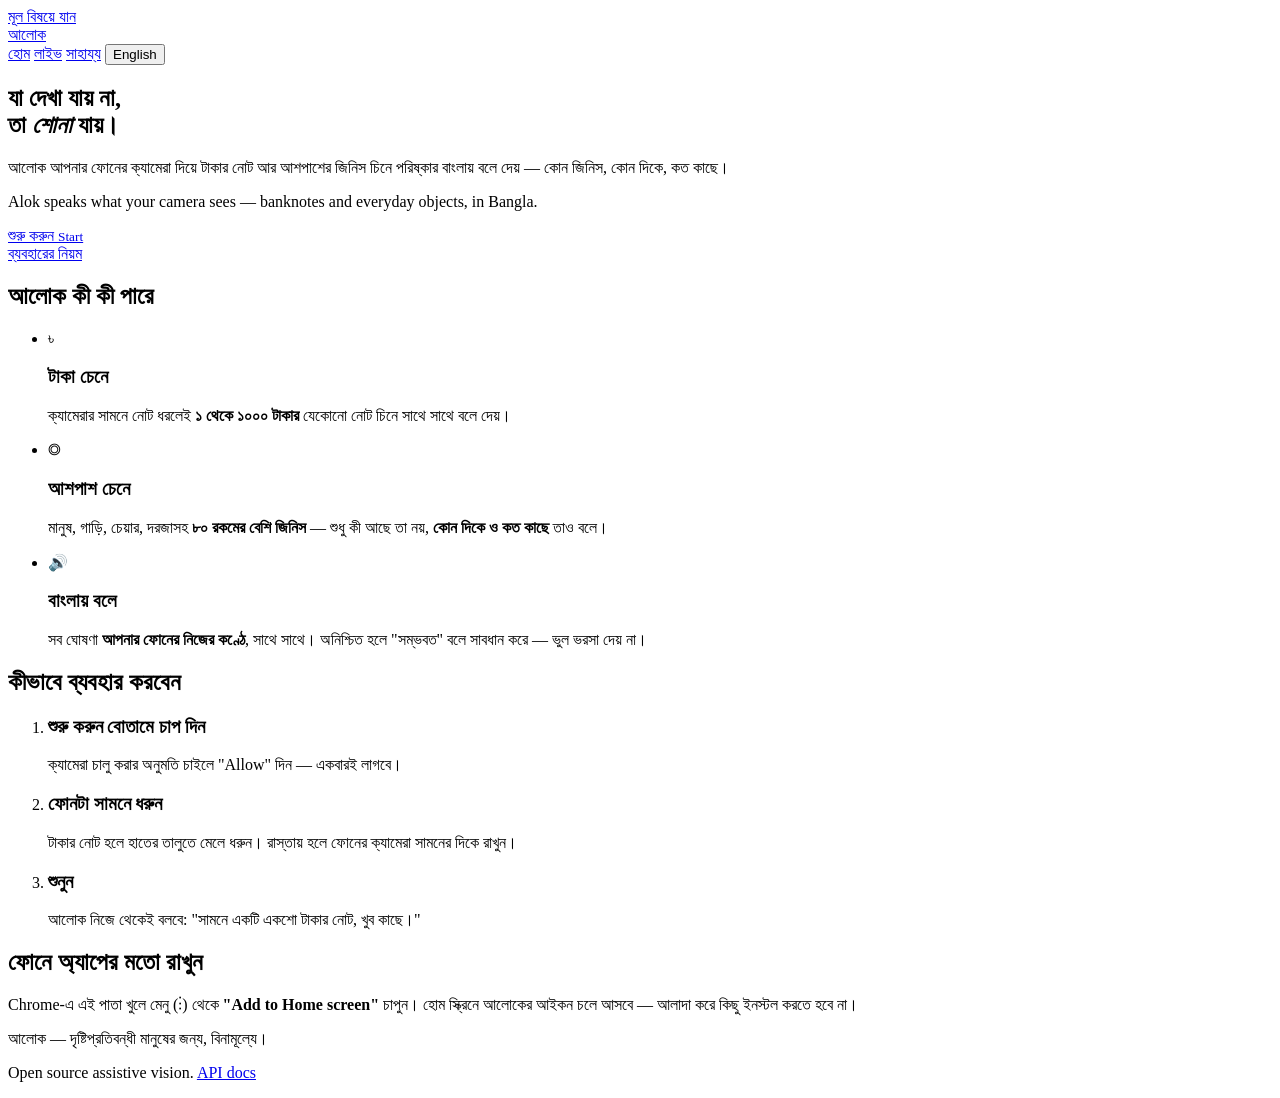
==== frontend/index.html @ d9b21615 "added frontend for mobile apps" ====
<!DOCTYPE html>
<html lang="bn">
<head>
  <meta charset="UTF-8">
  <meta name="viewport" content="width=device-width, initial-scale=1.0">
  <title data-i18n="title.index">আলোক — যা দেখা যায় না, তা শোনা যায়</title>
  <meta name="description" content="আলোক আপনার ফোনের ক্যামেরা দিয়ে টাকা ও আশপাশের জিনিস চিনে বাংলায় বলে দেয়। Alok speaks what your camera sees, in Bangla.">
  <meta name="theme-color" content="#0b0a07">
  <link rel="manifest" href="/manifest.webmanifest">
  <link rel="icon" href="/icons/icon-192.png">
  <link rel="apple-touch-icon" href="/icons/icon-192.png">
  <link rel="preconnect" href="https://fonts.gstatic.com" crossorigin>
  <link href="https://fonts.googleapis.com/css2?family=Noto+Serif+Bengali:wght@700;900&family=Noto+Sans+Bengali:wght@400;600;700&display=swap" rel="stylesheet">
  <link rel="stylesheet" href="/css/app.css">
</head>
<body>
  <a class="skip-link" href="#main" data-i18n="skip">মূল বিষয়ে যান</a>

  <header class="site-header">
    <a class="brand" href="/">
      <span class="brand-dot" aria-hidden="true"></span>
      আলোক
    </a>
    <nav class="site-nav" data-i18n-aria="nav.aria" aria-label="প্রধান মেনু">
      <a href="/" aria-current="page" data-i18n="nav.home">হোম</a>
      <a href="/live.html" data-i18n="nav.live">লাইভ</a>
      <a href="/help.html" data-i18n="nav.help">সাহায্য</a>
      <button class="lang-toggle" id="lang-toggle" type="button">English</button>
    </nav>
  </header>

  <main id="main">
    <section class="hero">
      <h1 data-i18n="hero.h1">যা দেখা যায় না,<br>তা <em>শোনা</em> যায়।</h1>
      <p class="tagline" data-i18n="hero.tagline">আলোক আপনার ফোনের ক্যামেরা দিয়ে টাকার নোট আর আশপাশের জিনিস চিনে পরিষ্কার বাংলায় বলে দেয় — কোন জিনিস, কোন দিকে, কত কাছে।</p>
      <p class="tagline-en" data-i18n="hero.alt">Alok speaks what your camera sees — banknotes and everyday objects, in Bangla.</p>
    </section>

    <div class="torch-zone">
      <a class="torch" href="/live.html" id="start-btn">
        <span data-i18n="torch.main">শুরু করুন</span>
        <small data-i18n="torch.sub">Start</small>
      </a>
      <div class="secondary-actions">
        <a class="btn" href="/help.html" data-i18n="act.help">ব্যবহারের নিয়ম</a>
      </div>
    </div>

    <section class="section" aria-labelledby="features-title">
      <h2 id="features-title" data-i18n="feat.title">আলোক কী কী পারে</h2>
      <ul class="feature-list">
        <li>
          <span class="feature-icon" aria-hidden="true">৳</span>
          <div>
            <h3 data-i18n="feat1.h">টাকা চেনে</h3>
            <p data-i18n="feat1.p">ক্যামেরার সামনে নোট ধরলেই <b>১ থেকে ১০০০ টাকার</b> যেকোনো নোট চিনে সাথে সাথে বলে দেয়।</p>
          </div>
        </li>
        <li>
          <span class="feature-icon" aria-hidden="true">◎</span>
          <div>
            <h3 data-i18n="feat2.h">আশপাশ চেনে</h3>
            <p data-i18n="feat2.p">মানুষ, গাড়ি, চেয়ার, দরজাসহ <b>৮০ রকমের বেশি জিনিস</b> — শুধু কী আছে তা নয়, <b>কোন দিকে ও কত কাছে</b> তাও বলে।</p>
          </div>
        </li>
        <li>
          <span class="feature-icon" aria-hidden="true">🔊</span>
          <div>
            <h3 data-i18n="feat3.h">বাংলায় বলে</h3>
            <p data-i18n="feat3.p">সব ঘোষণা <b>আপনার ফোনের নিজের কণ্ঠে</b>, সাথে সাথে। অনিশ্চিত হলে "সম্ভবত" বলে সাবধান করে — ভুল ভরসা দেয় না।</p>
          </div>
        </li>
      </ul>
    </section>

    <section class="section" aria-labelledby="how-title">
      <h2 id="how-title" data-i18n="how.title">কীভাবে ব্যবহার করবেন</h2>
      <ol class="steps">
        <li>
          <div>
            <h3 data-i18n="how1.h">শুরু করুন বোতামে চাপ দিন</h3>
            <p data-i18n="how1.p">ক্যামেরা চালু করার অনুমতি চাইলে "Allow" দিন — একবারই লাগবে।</p>
          </div>
        </li>
        <li>
          <div>
            <h3 data-i18n="how2.h">ফোনটা সামনে ধরুন</h3>
            <p data-i18n="how2.p">টাকার নোট হলে হাতের তালুতে মেলে ধরুন। রাস্তায় হলে ফোনের ক্যামেরা সামনের দিকে রাখুন।</p>
          </div>
        </li>
        <li>
          <div>
            <h3 data-i18n="how3.h">শুনুন</h3>
            <p data-i18n="how3.p">আলোক নিজে থেকেই বলবে: "সামনে একটি একশো টাকার নোট, খুব কাছে।"</p>
          </div>
        </li>
      </ol>
    </section>

    <section class="section" aria-labelledby="install-title">
      <h2 id="install-title" data-i18n="install.title">ফোনে অ্যাপের মতো রাখুন</h2>
      <p class="hint" data-i18n="install.p">Chrome-এ এই পাতা খুলে মেনু (⋮) থেকে <b>"Add to Home screen"</b> চাপুন। হোম স্ক্রিনে আলোকের আইকন চলে আসবে — আলাদা করে কিছু ইনস্টল করতে হবে না।</p>
    </section>
  </main>

  <footer class="site-footer">
    <p data-i18n="footer.1">আলোক — দৃষ্টিপ্রতিবন্ধী মানুষের জন্য, বিনামূল্যে।</p>
    <p data-i18n="footer.2">Open source assistive vision. <a href="/docs">API docs</a></p>
  </footer>

  <script src="/js/common.js"></script>
  <script src="/js/i18n.js"></script>
</body>
</html>
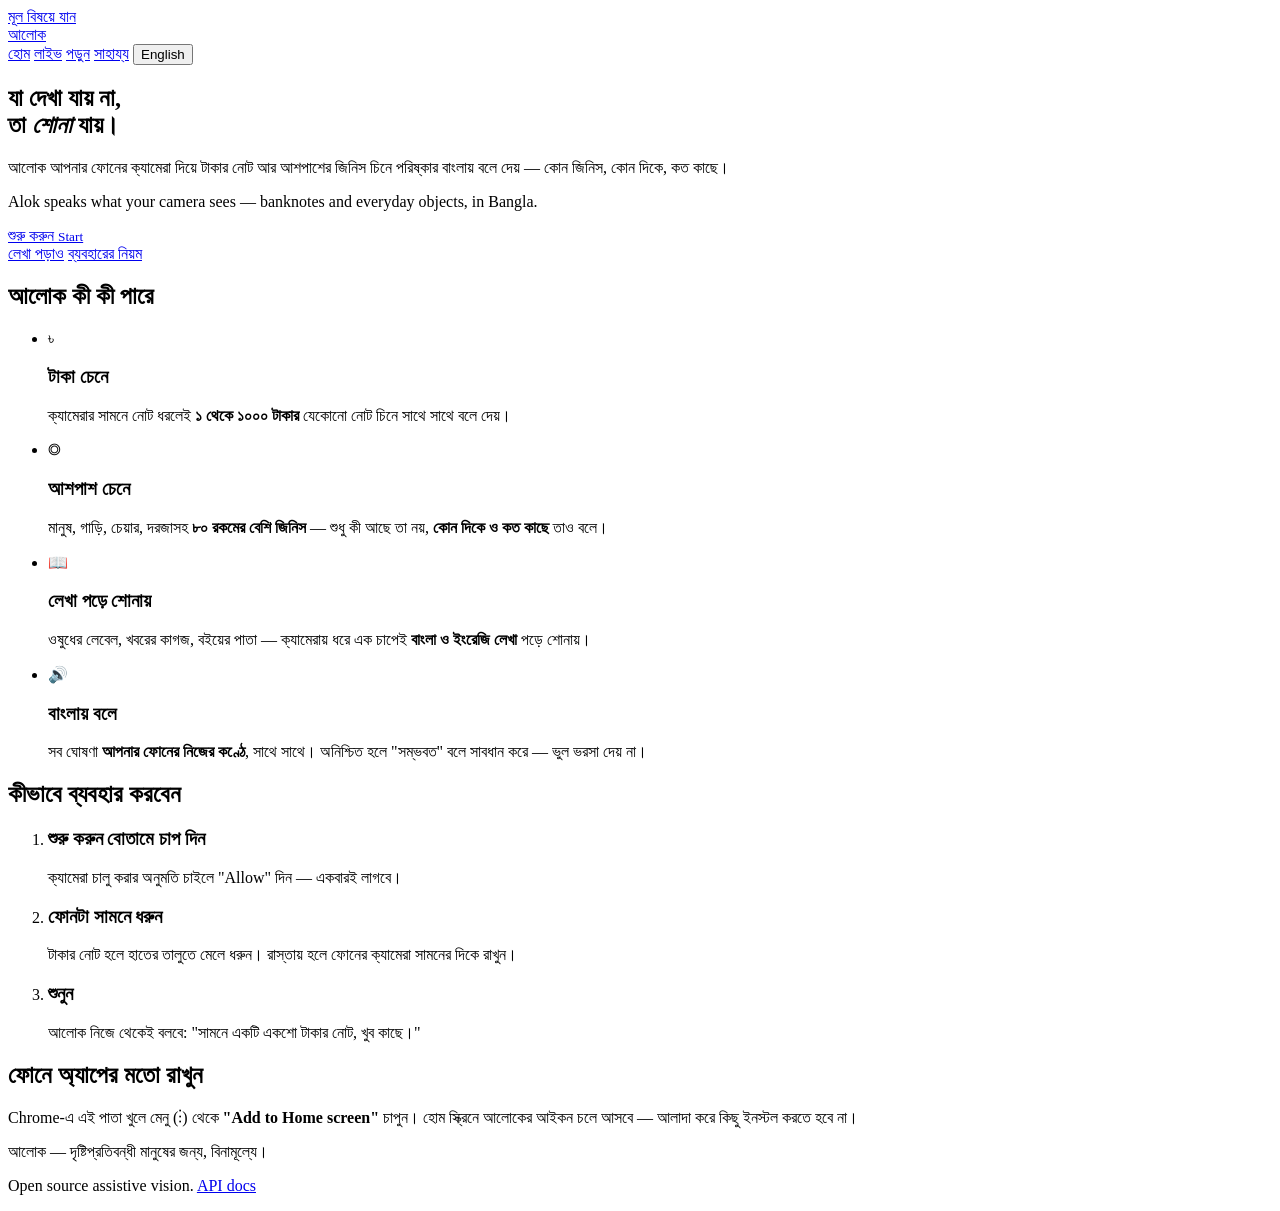
==== commit 51c322f2: "added readme and read mode" ====
--- a/frontend/index.html
+++ b/frontend/index.html
@@ -24,6 +24,7 @@
     <nav class="site-nav" data-i18n-aria="nav.aria" aria-label="প্রধান মেনু">
       <a href="/" aria-current="page" data-i18n="nav.home">হোম</a>
       <a href="/live.html" data-i18n="nav.live">লাইভ</a>
+      <a href="/read.html" data-i18n="nav.read">পড়ুন</a>
       <a href="/help.html" data-i18n="nav.help">সাহায্য</a>
       <button class="lang-toggle" id="lang-toggle" type="button">English</button>
     </nav>
@@ -42,6 +43,7 @@
         <small data-i18n="torch.sub">Start</small>
       </a>
       <div class="secondary-actions">
+        <a class="btn" href="/read.html" data-i18n="act.read">লেখা পড়াও</a>
         <a class="btn" href="/help.html" data-i18n="act.help">ব্যবহারের নিয়ম</a>
       </div>
     </div>
@@ -61,6 +63,13 @@
           <div>
             <h3 data-i18n="feat2.h">আশপাশ চেনে</h3>
             <p data-i18n="feat2.p">মানুষ, গাড়ি, চেয়ার, দরজাসহ <b>৮০ রকমের বেশি জিনিস</b> — শুধু কী আছে তা নয়, <b>কোন দিকে ও কত কাছে</b> তাও বলে।</p>
+          </div>
+        </li>
+        <li>
+          <span class="feature-icon" aria-hidden="true">📖</span>
+          <div>
+            <h3 data-i18n="feat4.h">লেখা পড়ে শোনায়</h3>
+            <p data-i18n="feat4.p">ওষুধের লেবেল, খবরের কাগজ, বইয়ের পাতা — ক্যামেরায় ধরে এক চাপেই <b>বাংলা ও ইংরেজি লেখা</b> পড়ে শোনায়।</p>
           </div>
         </li>
         <li>
